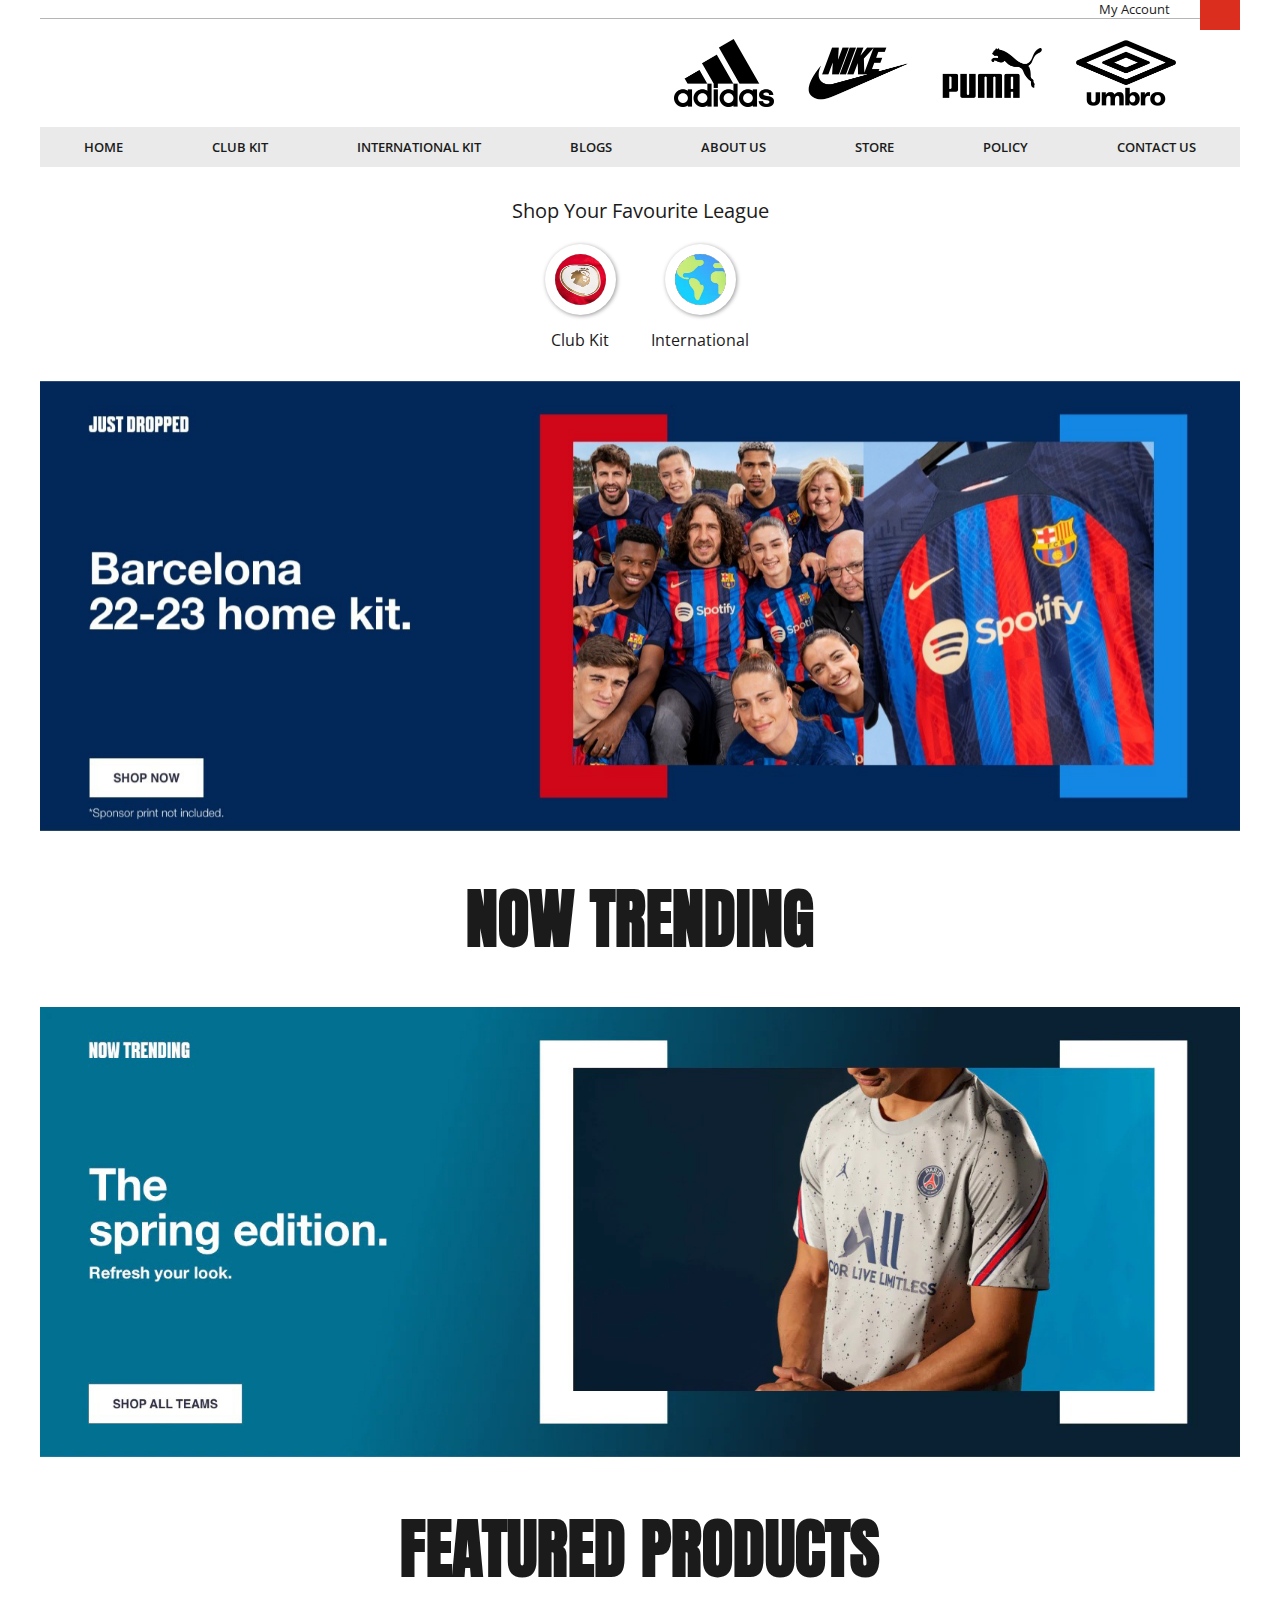
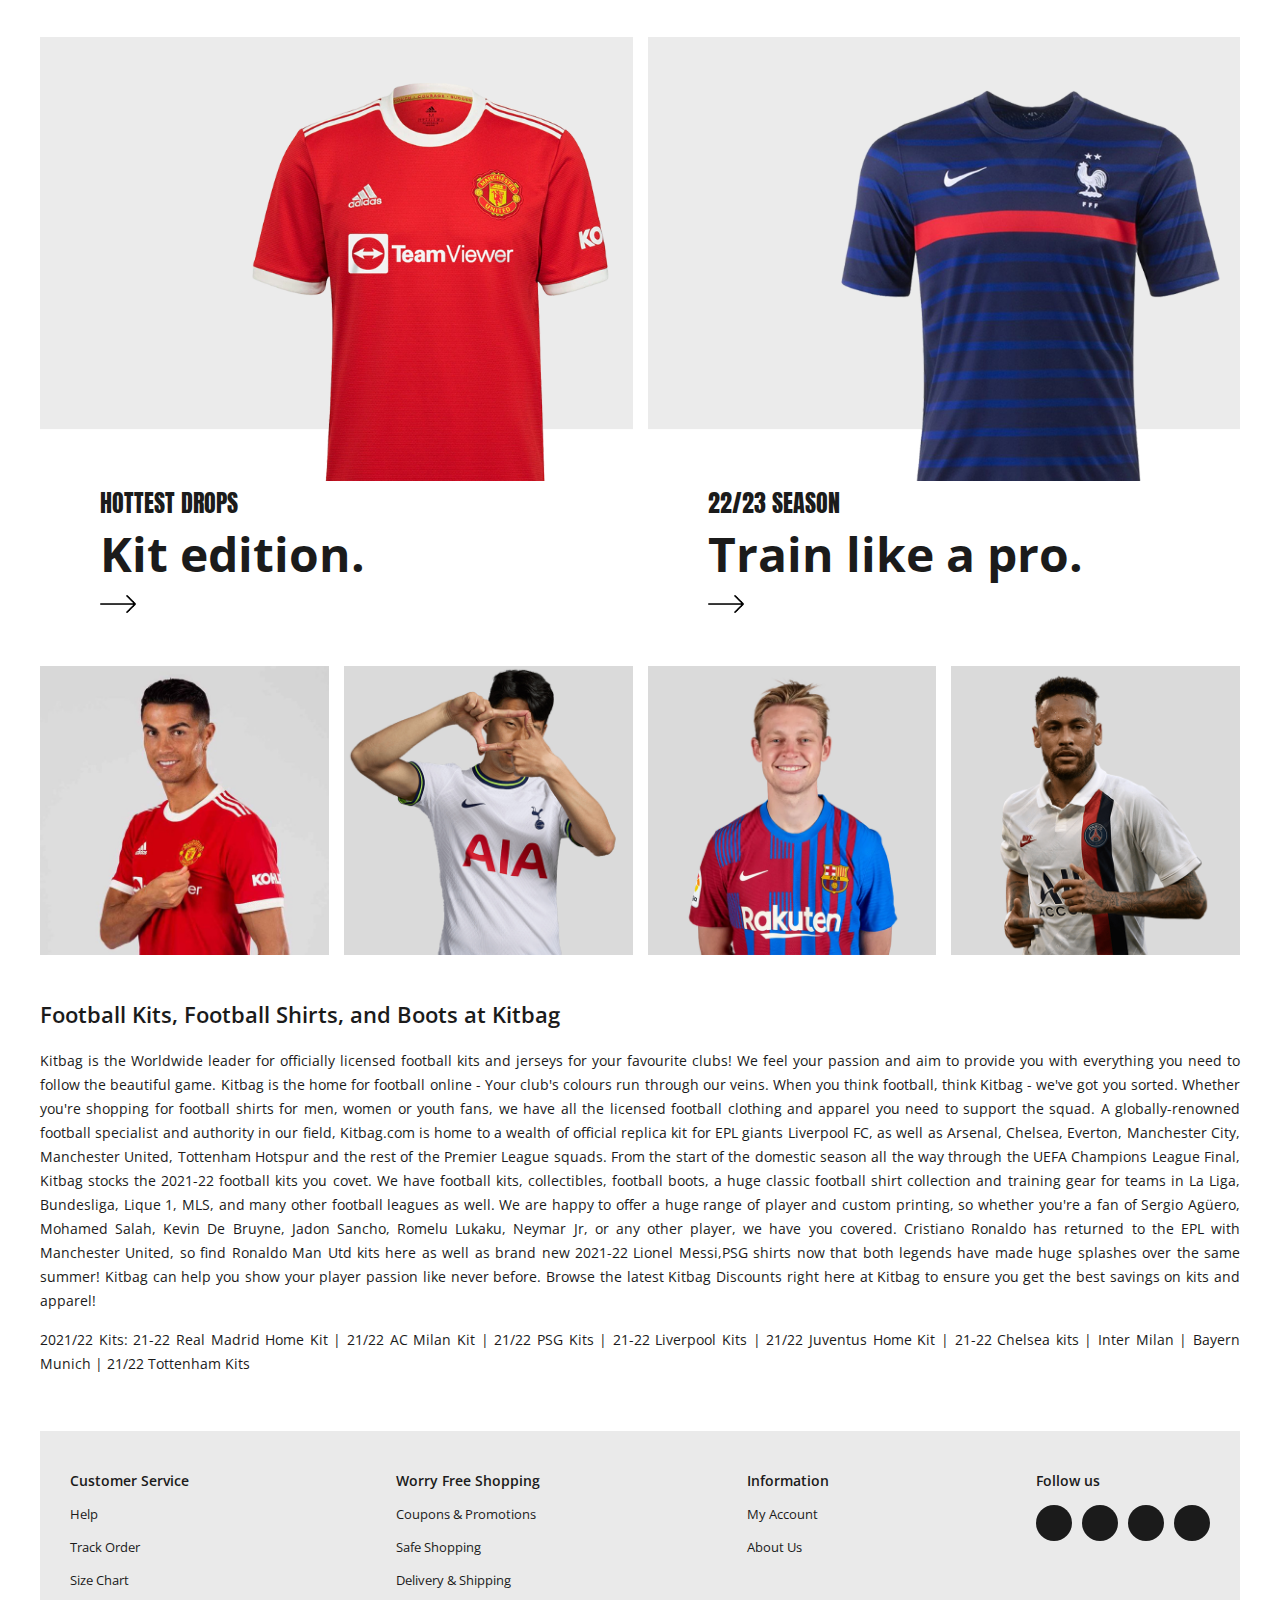
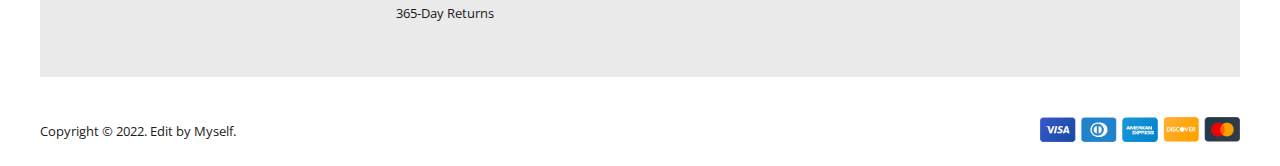
==== index.html @ e237c4d1 "upload new file" ====
<!DOCTYPE html>
<html lang="en">

<head>
    <meta charset="UTF-8">
    <meta http-equiv="X-UA-Compatible" content="IE=edge">
    <meta name="viewport" content="width=device-width, initial-scale=1.0">
    <title>Home Page</title>
    <link rel="stylesheet" href="https://cdnjs.cloudflare.com/ajax/libs/font-awesome/6.1.1/css/all.min.css" integrity="sha512-KfkfwYDsLkIlwQp6LFnl8zNdLGxu9YAA1QvwINks4PhcElQSvqcyVLLD9aMhXd13uQjoXtEKNosOWaZqXgel0g==" crossorigin="anonymous" referrerpolicy="no-referrer"
    />
    <link rel="stylesheet" href="style.css">
    <link rel="preconnect" href="https://fonts.googleapis.com">
    <link rel="preconnect" href="https://fonts.gstatic.com" crossorigin>
    <link href="https://fonts.googleapis.com/css2?family=Open+Sans:ital,wght@0,300;0,400;0,500;0,600;0,700;0,800;1,300;1,400;1,500;1,600;1,700;1,800&display=swap" rel="stylesheet">
    <link rel="preconnect" href="https://fonts.googleapis.com">
    <link rel="preconnect" href="https://fonts.gstatic.com" crossorigin>
    <link href="https://fonts.googleapis.com/css2?family=Anton&display=swap" rel="stylesheet">
    <script src="https://cdnjs.cloudflare.com/ajax/libs/jquery/3.6.0/jquery.min.js" integrity="sha512-894YE6QWD5I59HgZOGReFYm4dnWc1Qt5NtvYSaNcOP+u1T9qYdvdihz0PPSiiqn/+/3e7Jo4EaG7TubfWGUrMQ==" crossorigin="anonymous" referrerpolicy="no-referrer"></script>
    <script src="https://cdnjs.cloudflare.com/ajax/libs/OwlCarousel2/2.3.4/owl.carousel.min.js" integrity="sha512-bPs7Ae6pVvhOSiIcyUClR7/q2OAsRiovw4vAkX+zJbw3ShAeeqezq50RIIcIURq7Oa20rW2n2q+fyXBNcU9lrw==" crossorigin="anonymous" referrerpolicy="no-referrer"></script>
    <link rel="stylesheet" href="https://cdnjs.cloudflare.com/ajax/libs/OwlCarousel2/2.3.4/assets/owl.carousel.min.css" integrity="sha512-tS3S5qG0BlhnQROyJXvNjeEM4UpMXHrQfTGmbQ1gKmelCxlSEBUaxhRBj/EFTzpbP4RVSrpEikbmdJobCvhE3g==" crossorigin="anonymous" referrerpolicy="no-referrer"
    />
    <link rel="stylesheet" href="https://cdnjs.cloudflare.com/ajax/libs/OwlCarousel2/2.3.4/assets/owl.theme.default.min.css" integrity="sha512-sMXtMNL1zRzolHYKEujM2AqCLUR9F2C4/05cdbxjjLSRvMQIciEPCQZo++nk7go3BtSuK9kfa/s+a4f4i5pLkw==" crossorigin="anonymous"
        referrerpolicy="no-referrer" />
    <link rel="stylesheet" href="https://cdn.jsdelivr.net/npm/@fancyapps/ui@4.0/dist/fancybox.css" />
</head>

<body>
    <section id="topbar">
        <div class="container">
            <div class="topbar-left"></div>
            <div class="topbar-right">
                <a href="">My Account</a>
                <a href=""><i class="fa-solid fa-cart-shopping"></i></a>
            </div>
        </div>
    </section>

    <section id="header">
        <div class="container">
            <div class="header-left">
                <a href="/index.html">
                    <img src="../images/your-logo-here.png" alt="" class="logo">
                </a>
            </div>
            <div class="header-right">
                <img src="../images/adidas-logo.png" alt="">
                <img src="../images/nike-logo.png" alt="">
                <img src="../images/puma-logo.png" alt="">
                <img src="../images/umbro-logo.png" alt="">
            </div>
        </div>
    </section>

    <section id="menu">
        <div class="container">
            <ul>
                <li><a href="">Home</a></li>
                <li><a href="">Club Kit</a></li>
                <li><a href="">International Kit</a></li>
                <li><a href="">Blogs</a></li>
                <li><a href="">About Us</a></li>
                <li><a href="">Store</a></li>
                <li><a href="">Policy</a></li>
                <li><a href="">Contact Us</a></li>
            </ul>
        </div>
    </section>

    <section id="collection-icon">
        <div class="container">
            <p>Shop Your Favourite League</p>
            <div class="collection-icon-list">
                <div class="collection-icon-item">
                    <a href="">
                        <img src="../images/club-kit.jpg" alt="">
                    </a>
                    <span>Club Kit</span>
                </div>
                <div class="collection-icon-item">
                    <a href="">
                        <img src="../images/national-kit.jpg" alt="">
                    </a>
                    <span>International</span>
                </div>
            </div>
        </div>
    </section>

    <section id="slide-top">
        <div class="container">
            <div class="owl-carousel">
                <img src="../images/slide-top-1.jpg" alt="">
                <img src="../images/slide-top-2.jpg" alt="">
                <img src="../images/slide-top-3.jpg" alt="">
                <img src="../images/slide-top-4.jpg" alt="">
                <img src="../images/slide-top-5.jpg" alt="">
            </div>
        </div>
    </section>

    <section id="slide-mid">
        <div class="container">
            <h2>NOW TRENDING</h2>
            <img src="../images/slide-mid-1.jpg" alt="">
        </div>
    </section>

    <section id="collection-banner">
        <div class="container">
            <h2>FEATURED PRODUCTS</h2>
            <div class="collection-banner-list">
                <div class="collection-banner-item">
                    <a href="">
                        <img src="../images/banner-mid-1.png" alt="">
                        <div class="collection-banner-title">
                            <span>HOTTEST DROPS</span>
                            <h3>Kit edition.</h3>
                            <img src="../images/right-arrow.png" alt="">
                        </div>
                    </a>
                </div>
                <div class="collection-banner-item">
                    <a href="">
                        <img src="../images/banner-mid-2.png" alt="">
                        <div class="collection-banner-title">
                            <span>22/23 SEASON</span>
                            <h3>Train like a pro.</h3>
                            <img src="../images/right-arrow.png" alt="">
                        </div>
                    </a>
                </div>
            </div>
        </div>
    </section>

    <section id="gallery">
        <div class="container">
            <div class="gallery-item">
                <a href="../images/gallery-1.jpg" data-fancybox="gallery">
                    <img src="../images/gallery-1.jpg" alt="">
                </a>
            </div>
            <div class="gallery-item">
                <a href="../images/gallery-2.jpg" data-fancybox="gallery">
                    <img src="../images/gallery-2.jpg" alt="">
                </a>
            </div>
            <div class="gallery-item">
                <a href="../images/gallery-3.jpg" data-fancybox="gallery">
                    <img src="../images/gallery-3.jpg" alt="">
                </a>
            </div>
            <div class="gallery-item">
                <a href="../images/gallery-4.jpg" data-fancybox="gallery">
                    <img src="../images/gallery-4.jpg" alt="">
                </a>
            </div>
        </div>
    </section>

    <section id="about-us">
        <div class="container">
            <h3>Football Kits, Football Shirts, and Boots at Kitbag</h3>
            <p>Kitbag is the Worldwide leader for officially licensed football kits and jerseys for your favourite clubs! We feel your passion and aim to provide you with everything you need to follow the beautiful game. Kitbag is the home for football online
                - Your club's colours run through our veins. When you think football, think Kitbag - we've got you sorted. Whether you're shopping for football shirts for men, women or youth fans, we have all the licensed football clothing and apparel
                you need to support the squad. A globally-renowned football specialist and authority in our field, Kitbag.com is home to a wealth of official replica kit for EPL giants Liverpool FC, as well as Arsenal, Chelsea, Everton, Manchester City,
                Manchester United, Tottenham Hotspur and the rest of the Premier League squads. From the start of the domestic season all the way through the UEFA Champions League Final, Kitbag stocks the 2021-22 football kits you covet. We have football
                kits, collectibles, football boots, a huge classic football shirt collection and training gear for teams in La Liga, Bundesliga, Lique 1, MLS, and many other football leagues as well. We are happy to offer a huge range of player and custom
                printing, so whether you're a fan of Sergio Agüero, Mohamed Salah, Kevin De Bruyne, Jadon Sancho, Romelu Lukaku, Neymar Jr, or any other player, we have you covered. Cristiano Ronaldo has returned to the EPL with Manchester United, so
                find Ronaldo Man Utd kits here as well as brand new 2021-22 Lionel Messi,PSG shirts now that both legends have made huge splashes over the same summer! Kitbag can help you show your player passion like never before. Browse the latest Kitbag
                Discounts right here at Kitbag to ensure you get the best savings on kits and apparel!</p>
            <p>2021/22 Kits: 21-22 Real Madrid Home Kit | 21/22 AC Milan Kit | 21/22 PSG Kits | 21-22 Liverpool Kits | 21/22 Juventus Home Kit | 21-22 Chelsea kits | Inter Milan | Bayern Munich | 21/22 Tottenham Kits</p>
        </div>
    </section>

    <section id="footer">
        <div class="container">
            <div class="footer-item">
                <ul>
                    <h3>Customer Service</h3>
                    <li><a href="">Help</a></li>
                    <li><a href="">Track Order</a></li>
                    <li><a href="">Size Chart</a></li>
                </ul>
            </div>
            <div class="footer-item">
                <ul>
                    <h3>Worry Free Shopping</h3>
                    <li><a href="">Coupons & Promotions</a></li>
                    <li><a href="">Safe Shopping</a></li>
                    <li><a href="">Delivery & Shipping</a></li>
                    <li><a href="">365-Day Returns</a></li>
                </ul>
            </div>
            <div class="footer-item">
                <ul>
                    <h3>Information</h3>
                    <li><a href="">My Account</a></li>
                    <li><a href="">About Us</a></li>
                </ul>
            </div>
            <div class="footer-item social">
                <h3>Follow us</h3>
                <div class="social-icon">
                    <a href="">
                        <i class="fa-brands fa-facebook-f"></i>
                    </a>
                    <a href="">
                        <i class="fa-brands fa-twitter"></i>
                    </a>
                    <a href="">
                        <i class="fa-brands fa-instagram"></i>
                    </a>
                    <a href="">
                        <i class="fa-brands fa-youtube"></i>
                    </a>
                </div>
            </div>
        </div>
    </section>

    <section id="footer-bottom">
        <div class="container">
            <div class="footer-bottom-left">
                Copyright © 2022. Edit by Myself.
            </div>
            <div class="footer-bottom-right">
                <img src="../images/payment-methods.png" alt="">
            </div>
        </div>
    </section>

    <script src="script.js"></script>
    <script src="https://cdn.jsdelivr.net/npm/@fancyapps/ui@4.0/dist/fancybox.umd.js"></script>
</body>

</html>
---- style.css ----
* {
    margin: 0;
    padding: 0;
    box-sizing: border-box;
    --default-font: 'Open Sans', sans-serif;
    --heading-font: 'Anton', sans-serif;
    --main-color: #dc2e1e;
    --second-color: #1b1b1b;
    --third-color: #686868;
    --border: 1px solid #b5b5b5;
    --background-color: #eaeaea;
}

body {
    border: none;
    outline: none;
    font-family: var(--default-font);
    color: var(--second-color);
    font-size: 13px;
}

body a {
    color: var(--second-color);
    text-decoration: none;
}

body h2 {
    font-family: var(--heading-font);
    font-size: 4rem;
}

.container {
    max-width: 1600px;
    margin: 0 auto;
}

@media(max-width: 1440px) {
    .container {
        max-width: 1200px;
    }
}

.hide {
    display: none;
}

.admin-page h2 {
    margin: 20px 0;
    font-size: 2rem;
}

.input-product {
    height: 45px;
    padding: 0 15px;
    border-radius: 5px;
    width: 100%;
}

.input-product:focus {
    background: #e1f6d4;
}

.input-box {
    display: flex;
    gap: 10px;
    background: #f2f2f2;
    padding: 30px;
    border-radius: 5px;
}

.btn {
    height: 45px;
    padding: 0 20px;
    border: none;
    background: #3085d6;
    color: #fff;
    border-radius: 5px;
    cursor: pointer;
    transition: 0.5s;
}

.btn:hover {
    background: #1b66ae;
}

.header-box {
    display: flex;
    justify-content: space-between;
    margin: 40px 0 40px;
    padding: 0 15px;
}

.product-title {
    font-size: 18px;
    width: 50%;
    padding: 0 15px;
}

.admin-product-item {
    display: flex;
    align-items: center;
    padding: 15px;
    flex-wrap: wrap;
}

.admin-product-name {
    width: 30% !important;
}

.admin-product-item>div {
    width: 10%;
}

ul.body-box li.admin-product-item:first-child>div {
    font-weight: bold;
    font-size: 16px;
}

ul.body-box li:nth-child(even) {
    background: #f2f2f2;
}

h3.product-amount {
    color: #a52a2a;
}

section#header {
    padding: 20px 0;
}

section#header .container {
    display: flex;
    justify-content: space-between;
    padding: 0 30px;
}

section#header .container>div {
    width: 50%;
    display: flex;
    align-items: center;
}

section#header img {
    max-width: 100px;
}

.header-right {
    justify-content: space-evenly;
}

section#topbar .container {
    padding: 0;
    display: flex;
    justify-content: space-between;
    border-bottom: var(--border);
}

section#topbar .container>div {
    width: 50%;
}

.topbar-right {
    text-align: right;
}

.topbar-right i {
    color: #ffffff;
    background-color: var(--main-color);
    padding: 12px 20px;
    margin-left: 30px;
}

section#menu .container {
    background-color: var(--background-color);
}

section#menu ul {
    list-style: none;
    display: flex;
    text-transform: uppercase;
    font-weight: 600;
}

section#menu ul>li {
    flex-grow: 1;
    text-align: center;
    line-height: 40px
}

section#menu ul>li:hover {
    background: #ddd;
}

section#menu ul>li a {
    display: block;
}

section#collection-icon {
    padding: 30px 0;
}

section#collection-icon p {
    font-size: 1.25rem;
    text-align: center;
}

.collection-icon-list {
    display: flex;
    justify-content: center;
    gap: 20px;
    padding-top: 20px;
}

.collection-icon-list>div {
    display: flex;
    flex-direction: column;
    align-items: center;
    width: 100px;
}

.collection-icon-item span {
    font-size: 1rem;
    text-align: center;
}

.collection-icon-item img {
    max-width: 71px;
    border-radius: 100%;
    padding: 10px;
    box-shadow: 0.0625rem 0.0625rem 0.25rem #979798;
    margin-bottom: 10px;
}

section#slide-top img,
section#slide-mid img {
    max-width: 100%;
}

section#slide-mid h2,
section#collection-banner h2 {
    margin: 40px 0;
    text-align: center;
}

.collection-banner-list {
    display: flex;
    gap: 15px;
}

.collection-banner-list>div {
    width: 50%;
}

.collection-banner-list img {
    max-width: 100%;
}

.collection-banner-item {
    overflow: hidden;
}

.collection-banner-item span {
    font-family: var(--heading-font);
    font-size: 1.5rem;
}

.collection-banner-item h3 {
    font-size: 3rem;
}

.collection-banner-title img {
    max-width: 36px;
    transition: 0.5s;
}

.collection-banner-item a>img {
    transition: 0.5s;
}

.collection-banner-item a:hover>img {
    transform: scale(1.1);
}

.collection-banner-item a:hover .collection-banner-title img {
    margin-left: 50px;
}

.collection-banner-title {
    padding-left: 60px;
}

section#gallery {
    padding: 40px 0;
}

section#gallery .container {
    display: flex;
    gap: 15px;
}

section#gallery .gallery-item {
    overflow: hidden;
}

section#gallery .container>div {
    width: 25%;
}

section#gallery img {
    width: 100%;
    transition: 0.5s;
}

.gallery-item a:hover img {
    transform: scale(1.1);
}

section#about-us {
    padding-bottom: 40px;
}

section#about-us h3 {
    font-size: 1.375rem;
    font-weight: 600;
    margin-bottom: 20px;
}

section#about-us p {
    text-align: justify;
    margin-bottom: 15px;
    line-height: 24px;
    font-size: 14px;
}

section#footer {
    padding-bottom: 40px;
}

section#footer .container {
    background-color: var(--background-color);
    display: flex;
    justify-content: space-between;
    padding: 40px 30px;
}

section#footer ul {
    list-style-type: none;
}

.footer-item h3 {
    font-size: 14px;
    font-weight: 600;
    margin-bottom: 15px;
}

.footer-item li {
    margin-bottom: 15px;
}

.social-icon {
    display: flex;
    gap: 10px;
}

.social-icon i {
    font-size: 14px;
    color: #fff;
    background: #1b1b1b;
    padding: 10px;
    width: 36px;
    height: 36px;
    border-radius: 100%;
    display: flex;
    justify-content: center;
    align-items: center;
}

section#footer-bottom {
    padding-bottom: 20px;
}

section#footer-bottom .container {
    display: flex;
    justify-content: space-between;
    align-items: center;
}

.footer-bottom-right img {
    max-width: 200px;
}

section#product-list .container {
    --gap: 30px;
    display: flex;
    gap: var(--gap);
    flex-wrap: wrap;
}

section#product-list .container .product-item {
    width: calc(25% - (var(--gap) * 3)/4);
    display: flex;
    flex-direction: column;
}

section#product-list .container .product-item>div {
    width: 100%;
}

section#product-list .container .product-item .product-image {
    margin-bottom: 15px;
    position: relative;
}

section#product-list .container .product-item .product-image a:last-child img {
    position: absolute;
    left: 0;
    top: 0;
    opacity: 0;
    transition: 0.2s;
}

section#product-list .container .product-item .product-image:hover a:last-child img {
    opacity: 1;
}

section#product-list .container .product-item img {
    width: 100%;
}

section#product-list .container .product-item .product-price {
    display: flex;
    gap: 5px;
    font-size: 14px;
    font-weight: 600;
    color: var(--main-color);
    align-items: baseline;
}

section#product-list .container .product-item .product-price .original-price {
    font-size: 18px;
}

section#product-list .container .product-item .product-brand {
    color: var(--third-color);
    margin: 5px 0 10px;
}

section#product-list .container .product-item .product-name a:hover {
    color: var(--main-color);
}

section#banner-top-collection {
    padding: 40px 0;
}

section#banner-top-collection img {
    width: 100%;
}

section#product-list {
    margin-bottom: 60px;
}

section#product-list .container .product-item .add-to-cart {
    display: flex;
    gap: 5px;
    margin-top: 10px;
}

section#product-list .container .product-item .add-to-cart input {
    width: 20%;
    padding-left: 5px;
    border-radius: 5px;
}

section#product-list .container .product-item .add-to-cart button {
    width: 80%;
    font-size: 13px;
    padding: 7px 0;
    border: none;
    background: var(--main-color);
    color: #fff;
    font-weight: 600;
    border-radius: 5px;
}

section#product-list .container .product-item .add-to-cart button:hover {
    background: #c62617;
}
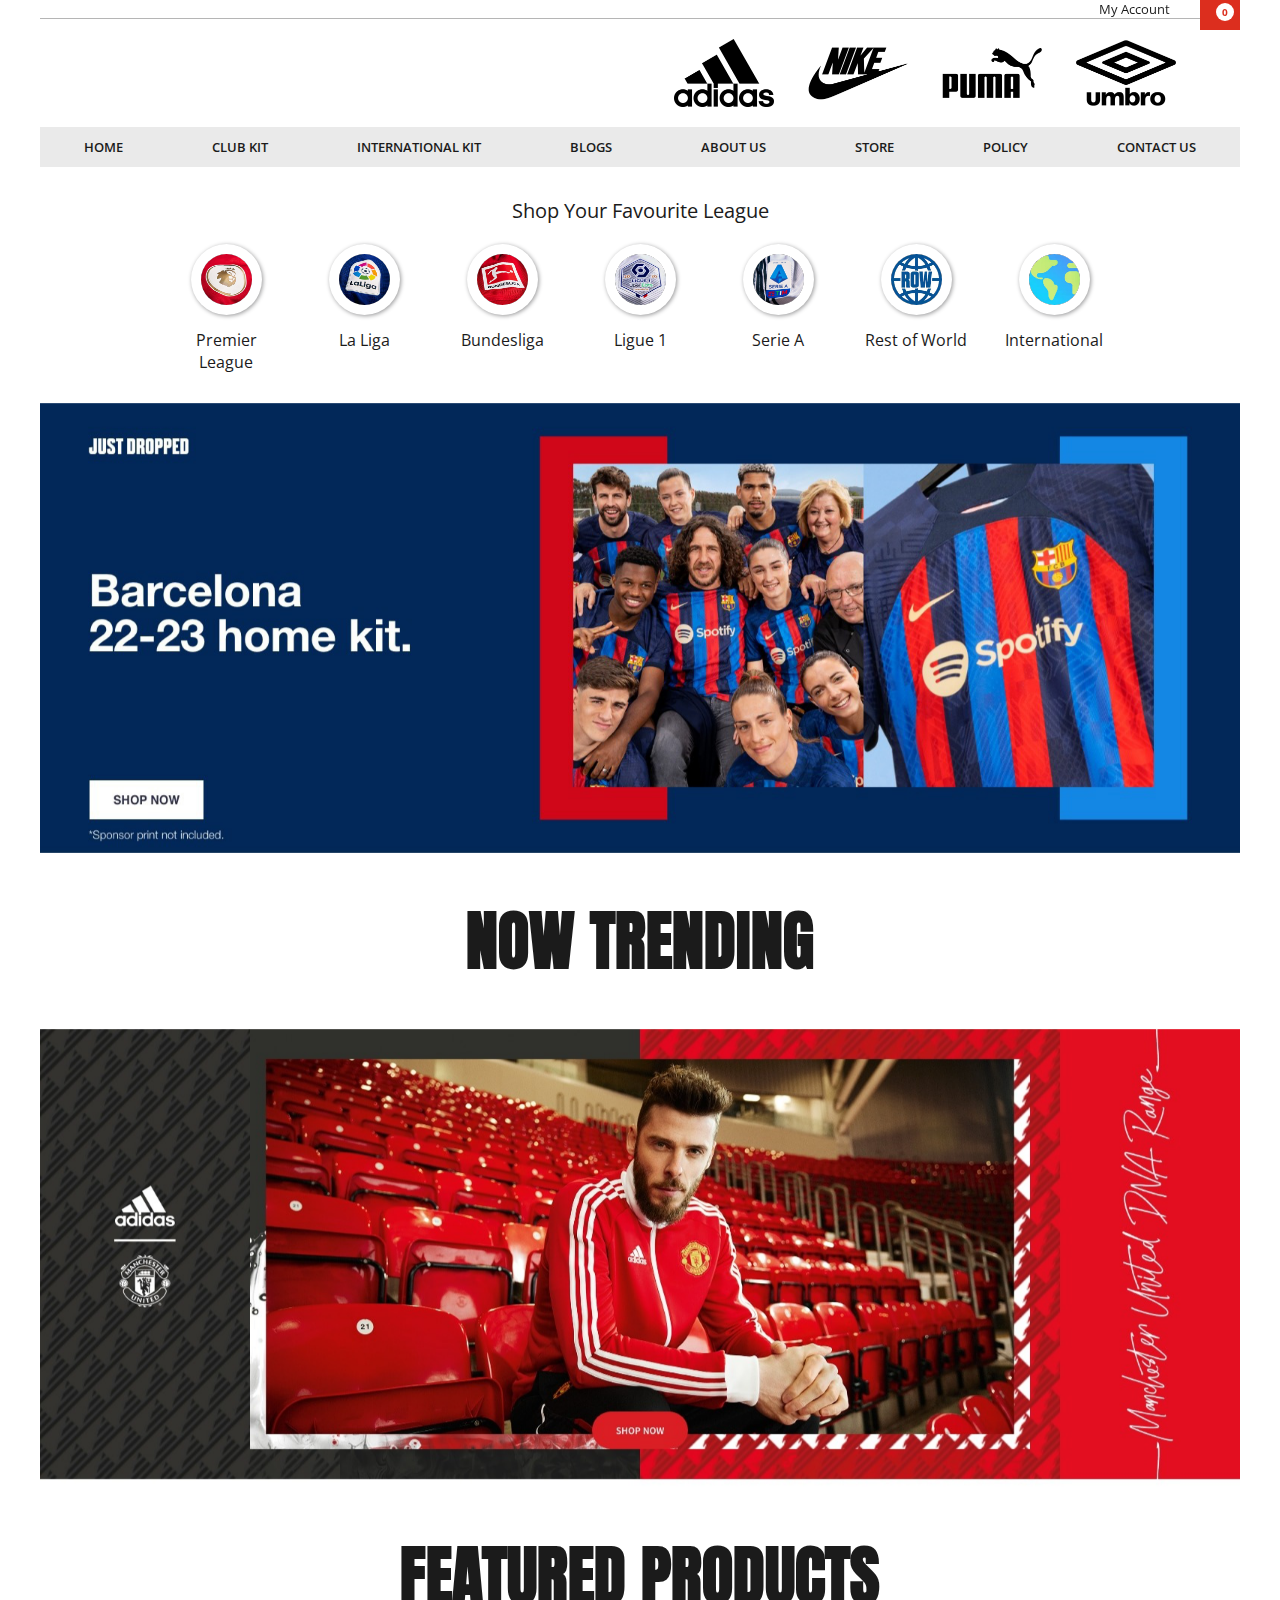
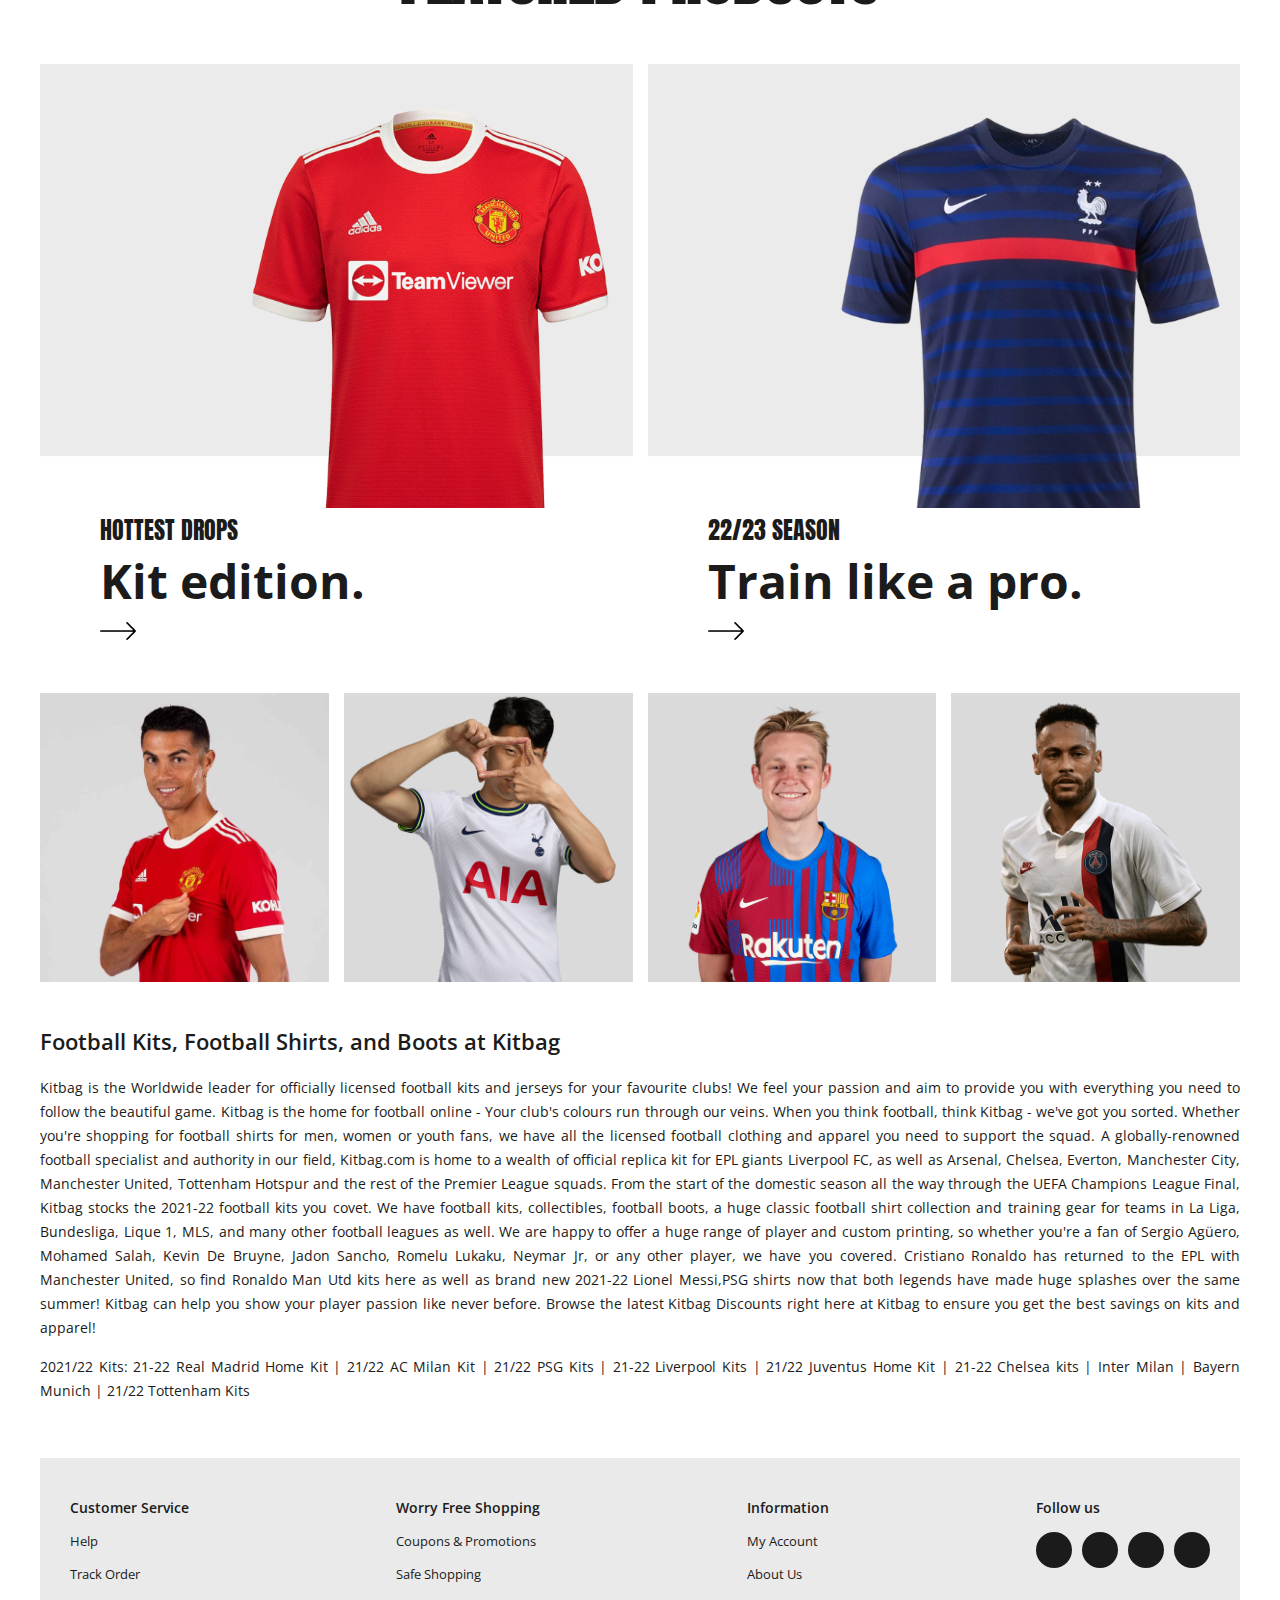
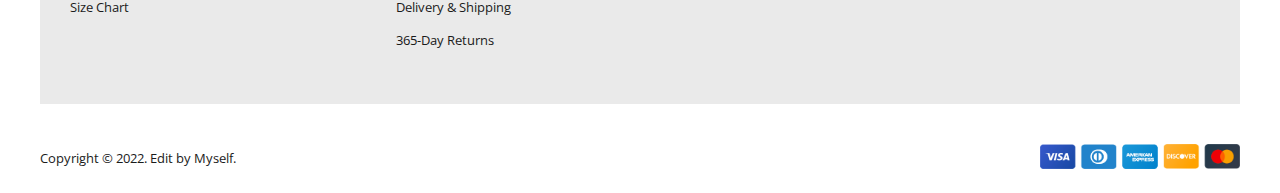
==== commit fe174b0f: "update 18.06" ====
--- a/index.html
+++ b/index.html
@@ -29,8 +29,27 @@
         <div class="container">
             <div class="topbar-left"></div>
             <div class="topbar-right">
-                <a href="">My Account</a>
-                <a href=""><i class="fa-solid fa-cart-shopping"></i></a>
+                <a href="/signin.html">My Account</a>
+                <div class="cart-mini-button">
+                    <i class="fa-solid fa-cart-shopping"></i>
+                    <div class="cart-count">0</div>
+                </div>
+                <div class="cart-mini">
+                    <div class="cart-mini-header">
+                        <div class="cart-mini-header-left"><i class="fa-solid fa-check"></i> My Cart</div>
+                        <div class="cart-mini-header-right"><i class="fa-solid fa-xmark"></i></div>
+                    </div>
+                    <div class="cart-mini-body"></div>
+                    <div class="cart-mini-total">
+                        <span>Total price: </span>
+                        <div class="total-price">0</div>
+                    </div>
+                    <div class="cart-mini-footer">
+                        <button href="" class="view-cart">View my cart</button>
+                        <button href="" class="to-checkout">Check out</button>
+                        <a href="">Continue shopping</a>
+                    </div>
+                </div>
             </div>
         </div>
     </section>
@@ -74,7 +93,37 @@
                     <a href="">
                         <img src="../images/club-kit.jpg" alt="">
                     </a>
-                    <span>Club Kit</span>
+                    <span>Premier League</span>
+                </div>
+                <div class="collection-icon-item">
+                    <a href="">
+                        <img src="../images/laliga.jpg" alt="">
+                    </a>
+                    <span>La Liga</span>
+                </div>
+                <div class="collection-icon-item">
+                    <a href="">
+                        <img src="../images/bulesliga.jpg" alt="">
+                    </a>
+                    <span>Bundesliga</span>
+                </div>
+                <div class="collection-icon-item">
+                    <a href="">
+                        <img src="../images/legue1.jpg" alt="">
+                    </a>
+                    <span>Ligue 1</span>
+                </div>
+                <div class="collection-icon-item">
+                    <a href="">
+                        <img src="../images/seria.jpg" alt="">
+                    </a>
+                    <span>Serie A</span>
+                </div>
+                <div class="collection-icon-item">
+                    <a href="">
+                        <img src="../images/RoW.jpg" alt="">
+                    </a>
+                    <span>Rest of World</span>
                 </div>
                 <div class="collection-icon-item">
                     <a href="">
@@ -101,7 +150,10 @@
     <section id="slide-mid">
         <div class="container">
             <h2>NOW TRENDING</h2>
-            <img src="../images/slide-mid-1.jpg" alt="">
+            <div class="owl-carousel">
+                <img src="../images/slide-mid-2.jpg" alt="">
+                <img src="../images/slide-mid-1.jpg" alt="">
+            </div>
         </div>
     </section>
 
--- a/style.css
+++ b/style.css
@@ -24,6 +24,10 @@
     text-decoration: none;
 }
 
+body a:hover {
+    color: var(--main-color);
+}
+
 body h2 {
     font-family: var(--heading-font);
     font-size: 4rem;
@@ -41,7 +45,7 @@
 }
 
 .hide {
-    display: none;
+    display: none !important;
 }
 
 .admin-page h2 {
@@ -148,6 +152,13 @@
     justify-content: space-evenly;
 }
 
+section#topbar {
+    position: sticky;
+    top: 0;
+    z-index: 99;
+    background: #fff;
+}
+
 section#topbar .container {
     padding: 0;
     display: flex;
@@ -161,13 +172,216 @@
 
 .topbar-right {
     text-align: right;
+    position: relative;
+    display: flex;
+    justify-content: right;
+    align-items: center;
+    gap: 30px;
 }
 
 .topbar-right i {
     color: #ffffff;
     background-color: var(--main-color);
     padding: 12px 20px;
-    margin-left: 30px;
+}
+
+.cart-mini {
+    display: flex;
+    flex-direction: column;
+    width: 368px;
+    position: absolute;
+    top: 100%;
+    right: 0;
+    background: #fff;
+    border: var(--border);
+    padding: 25px 35px;
+    z-index: 9;
+    transform: translateY(-115%);
+    transition: 0.5s;
+}
+
+.cart-mini.active {
+    transform: translateY(0);
+}
+
+.cart-mini i {
+    color: var(--second-color);
+    background: transparent;
+    padding: 0;
+    margin: 0;
+}
+
+.cart-mini-button {
+    cursor: pointer;
+}
+
+.cart-mini-button .cart-count {
+    position: absolute;
+    right: 6px;
+    top: 3px;
+    color: var(--main-color);
+    background: #fff;
+    border-radius: 100%;
+    width: 18px;
+    height: 18px;
+    display: flex;
+    font-size: 10px;
+    font-weight: bold;
+    align-items: center;
+    justify-content: center;
+}
+
+.cart-mini-header-left i {
+    margin-right: 5px;
+}
+
+.cart-mini-header-right i {
+    font-size: 20px;
+}
+
+.cart-mini-header {
+    display: flex;
+    justify-content: space-between;
+    align-items: center;
+    margin-bottom: 30px;
+    border-bottom: var(--border);
+    padding-bottom: 15px;
+}
+
+.cart-mini-header-right i {
+    cursor: pointer;
+}
+
+.cart-mini-body {
+    max-height: 225px;
+    overflow-y: scroll;
+    margin-bottom: 20px;
+}
+
+.cart-mini-body span.empty-cart-noti {
+    display: block;
+    text-align: center;
+}
+
+.cart-mini-body::-webkit-scrollbar {
+    width: 3px;
+}
+
+.cart-mini-body::-webkit-scrollbar-track {
+    background: #ffffff;
+}
+
+.cart-mini-body::-webkit-scrollbar-thumb {
+    background: #b5b5b5;
+}
+
+.cart-mini-body::-webkit-scrollbar-thumb:hover {
+    background: #555;
+}
+
+.cart-mini-item {
+    display: flex;
+    gap: 10px;
+    align-items: center;
+    margin-bottom: 20px;
+}
+
+.cart-mini-item:last-child {
+    margin-bottom: 0;
+}
+
+.cart-mini-item .cart-mini-image {
+    width: 20%;
+    display: flex;
+    align-items: center;
+}
+
+.cart-mini-item .cart-mini-image img {
+    width: 100%;
+}
+
+.cart-mini-info {
+    text-align: left;
+    font-size: 14px;
+    width: 80%;
+}
+
+.cart-mini-item .cart-mini-price {
+    color: var(--main-color)
+}
+
+.cart-mini-footer {
+    display: flex;
+    flex-direction: column;
+}
+
+.cart-mini-footer .view-cart {
+    background: transparent;
+    border: var(--border);
+    padding: 12px 0;
+    margin-bottom: 10px;
+    font-size: 14px;
+    cursor: pointer;
+}
+
+.cart-mini-footer .view-cart:hover,
+.cart-mini-footer .to-checkout:hover {
+    outline: 2px solid var(--second-color);
+}
+
+.cart-mini-footer .to-checkout {
+    padding: 12px 0;
+    font-size: 14px;
+    background: var(--second-color);
+    color: #fff;
+    margin-bottom: 10px;
+    border: 1px solid var(--second-color);
+    cursor: pointer;
+}
+
+.cart-mini-footer a {
+    font-size: 14px;
+    position: relative;
+    width: fit-content;
+    margin: 0 auto;
+}
+
+.cart-mini-footer a:hover {
+    color: var(--main-color);
+}
+
+.cart-mini-footer a:hover:after {
+    background: var(--main-color);
+}
+
+.cart-mini-footer a:after {
+    content: "";
+    width: 100%;
+    height: 1px;
+    background: var(--second-color);
+    position: absolute;
+    left: 0;
+    bottom: -2px;
+}
+
+.cart-mini-total {
+    font-size: 14px;
+    text-align: right;
+    margin-bottom: 10px;
+    font-weight: bold;
+    display: flex;
+    gap: 5px;
+    justify-content: right;
+}
+
+.cart-mini-total .total-price {
+    color: var(--main-color);
+}
+
+section#menu {
+    position: sticky;
+    top: 37px;
+    z-index: 9;
 }
 
 section#menu .container {
@@ -195,6 +409,10 @@
     display: block;
 }
 
+section#menu ul>li a:hover {
+    color: var(--second-color)
+}
+
 section#collection-icon {
     padding: 30px 0;
 }
@@ -215,7 +433,7 @@
     display: flex;
     flex-direction: column;
     align-items: center;
-    width: 100px;
+    width: 118px;
 }
 
 .collection-icon-item span {
@@ -229,6 +447,11 @@
     padding: 10px;
     box-shadow: 0.0625rem 0.0625rem 0.25rem #979798;
     margin-bottom: 10px;
+    transition: 0.2s;
+}
+
+.collection-icon-item img:hover {
+    transform: scale(1.1);
 }
 
 section#slide-top img,
@@ -400,6 +623,7 @@
     width: calc(25% - (var(--gap) * 3)/4);
     display: flex;
     flex-direction: column;
+    margin-bottom: 30px;
 }
 
 section#product-list .container .product-item>div {
@@ -458,7 +682,7 @@
 }
 
 section#product-list {
-    margin-bottom: 60px;
+    margin-bottom: 30px;
 }
 
 section#product-list .container .product-item .add-to-cart {
@@ -482,8 +706,72 @@
     color: #fff;
     font-weight: 600;
     border-radius: 5px;
+    cursor: pointer;
 }
 
 section#product-list .container .product-item .add-to-cart button:hover {
     background: #c62617;
+}
+
+.account-container {
+    max-width: 100%;
+    width: 400px;
+    display: flex;
+    flex-direction: column;
+    margin: 0 auto;
+    padding: 30px 15px;
+    border: var(--border);
+}
+
+.account-title {
+    text-align: center;
+    font-size: 16px;
+    font-weight: bold;
+    margin-bottom: 20px;
+}
+
+section#account {
+    padding: 60px 0;
+}
+
+.account-container>input {
+    border: var(--border);
+    height: 40px;
+    padding: 0 15px;
+    margin-bottom: 15px;
+}
+
+.account-container input[type="submit"] {
+    background: var(--second-color);
+    color: #fff;
+    cursor: pointer;
+    border: 1px solid var(--second-color);
+}
+
+.account-container input[type="submit"]:hover {
+    outline: 2px solid var(--second-color);
+}
+
+.account-container span {
+    text-align: center;
+}
+
+.account-container a {
+    text-decoration: underline;
+}
+
+section#account .congratulation-noti {
+    text-align: center;
+    height: 30vh;
+    display: flex;
+    justify-content: center;
+    align-items: center;
+    font-size: 16px;
+    font-weight: bold;
+    flex-direction: column;
+    gap: 20px;
+}
+
+section#account .congratulation-noti a {
+    text-decoration: underline;
 }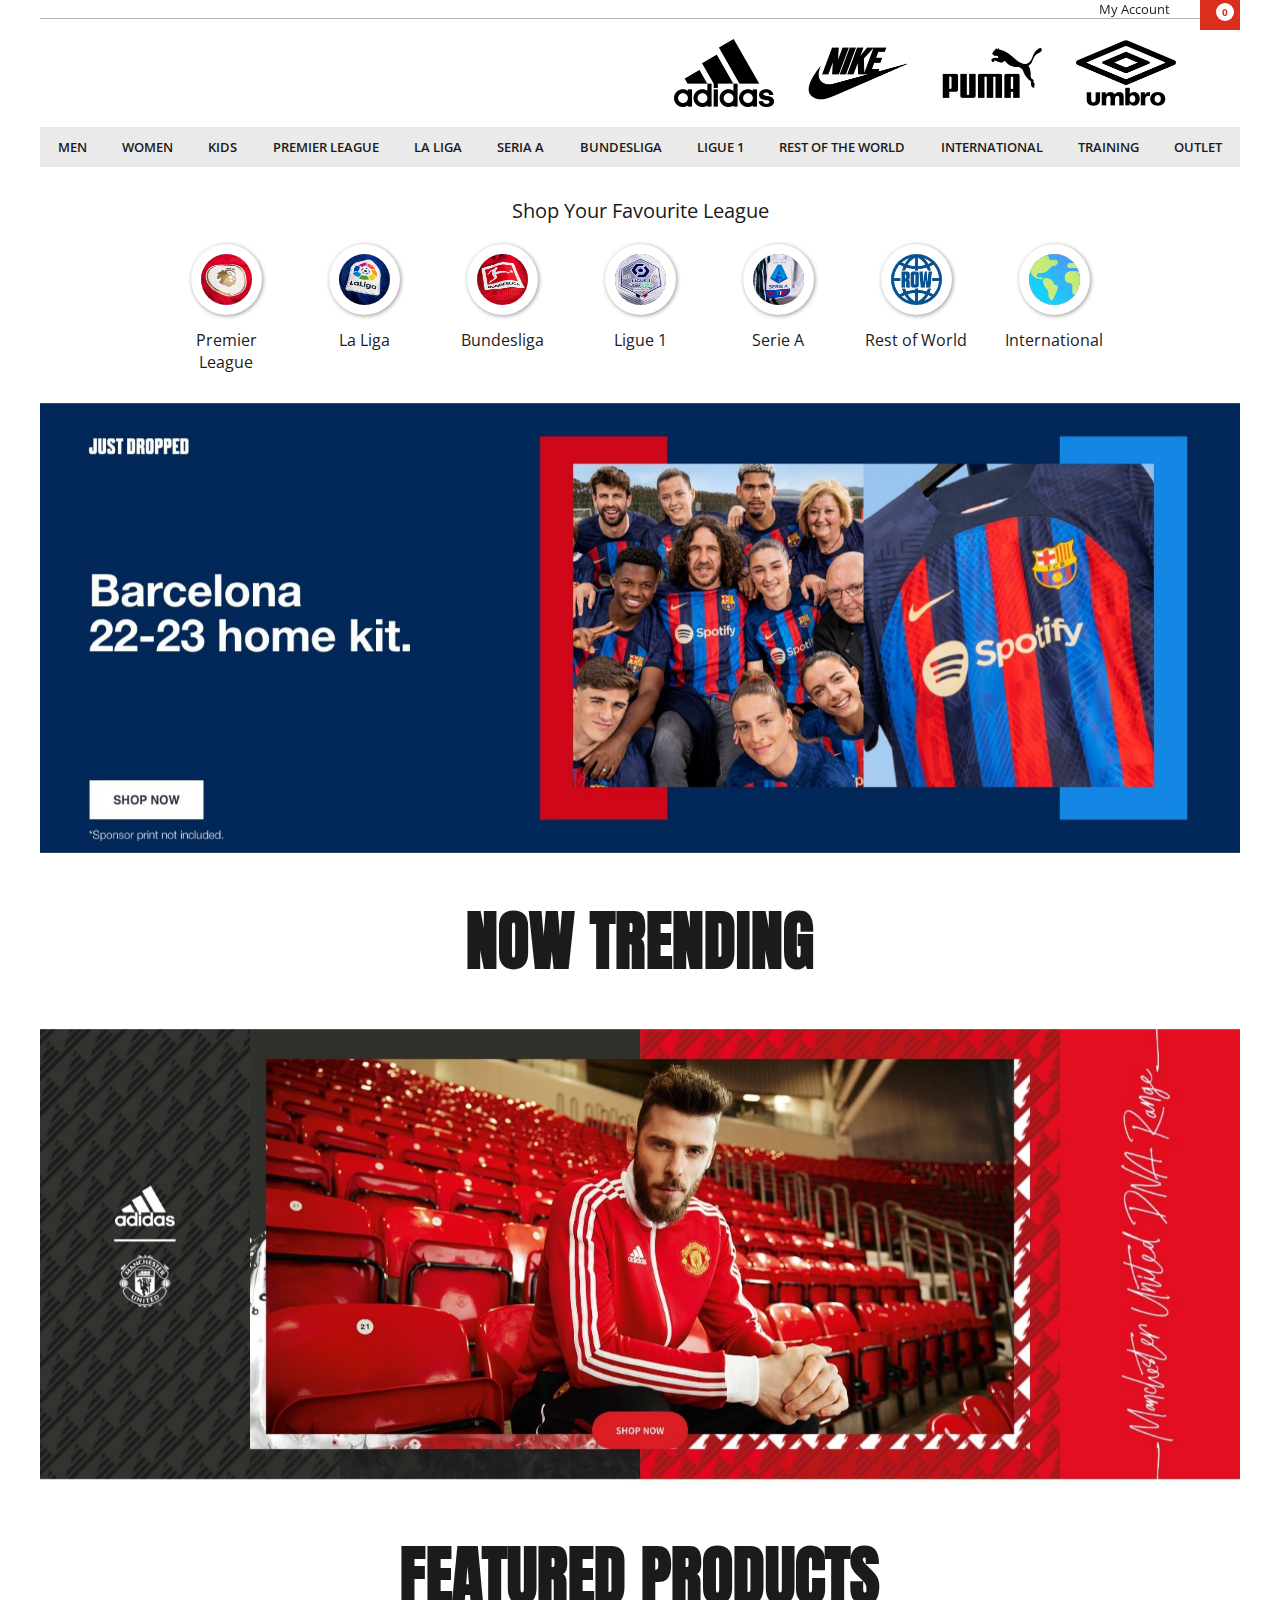
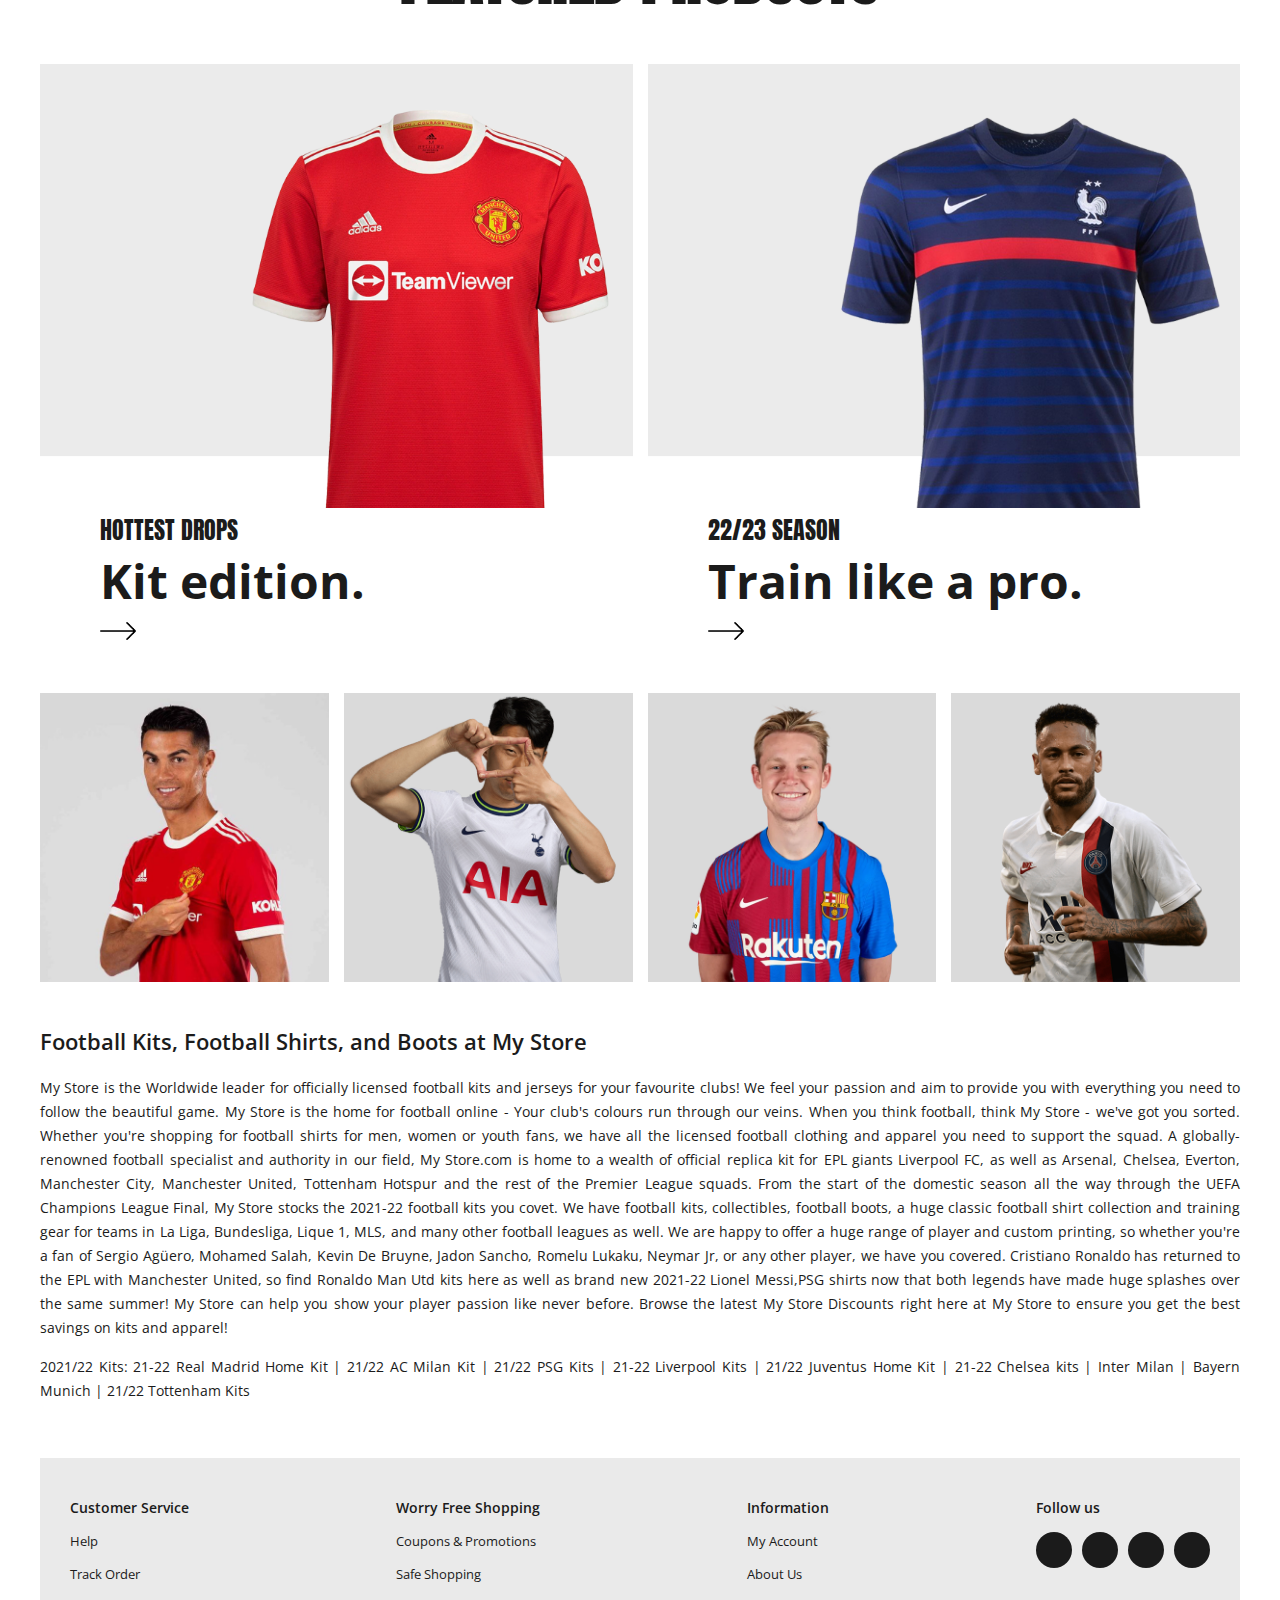
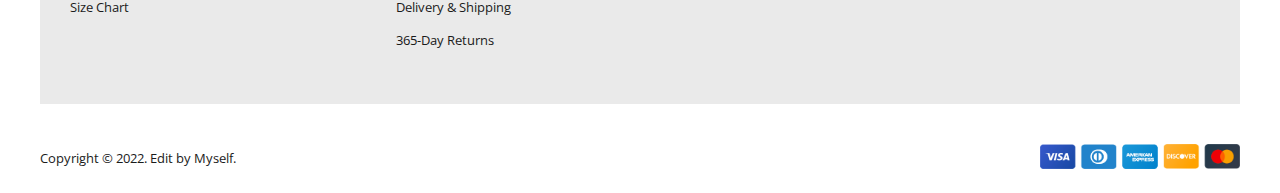
==== commit 320f4fde: "upload 19.06 17:00pm" ====
--- a/index.html
+++ b/index.html
@@ -9,6 +9,7 @@
     <link rel="stylesheet" href="https://cdnjs.cloudflare.com/ajax/libs/font-awesome/6.1.1/css/all.min.css" integrity="sha512-KfkfwYDsLkIlwQp6LFnl8zNdLGxu9YAA1QvwINks4PhcElQSvqcyVLLD9aMhXd13uQjoXtEKNosOWaZqXgel0g==" crossorigin="anonymous" referrerpolicy="no-referrer"
     />
     <link rel="stylesheet" href="style.css">
+    <link rel="stylesheet" href="responsive.css">
     <link rel="preconnect" href="https://fonts.googleapis.com">
     <link rel="preconnect" href="https://fonts.gstatic.com" crossorigin>
     <link href="https://fonts.googleapis.com/css2?family=Open+Sans:ital,wght@0,300;0,400;0,500;0,600;0,700;0,800;1,300;1,400;1,500;1,600;1,700;1,800&display=swap" rel="stylesheet">
@@ -24,12 +25,14 @@
     <link rel="stylesheet" href="https://cdn.jsdelivr.net/npm/@fancyapps/ui@4.0/dist/fancybox.css" />
 </head>
 
-<body>
+<body onload="checkAccount()">
     <section id="topbar">
         <div class="container">
             <div class="topbar-left"></div>
             <div class="topbar-right">
-                <a href="/signin.html">My Account</a>
+                <div class="account-header">
+                    <a href="/signin.html">My Account</a>
+                </div>
                 <div class="cart-mini-button">
                     <i class="fa-solid fa-cart-shopping"></i>
                     <div class="cart-count">0</div>
@@ -45,9 +48,9 @@
                         <div class="total-price">0</div>
                     </div>
                     <div class="cart-mini-footer">
-                        <button href="" class="view-cart">View my cart</button>
-                        <button href="" class="to-checkout">Check out</button>
-                        <a href="">Continue shopping</a>
+                        <button class="view-cart"><a href="/cart.html">View my cart</a></button>
+                        <button class="to-checkout">Check out</button>
+                        <a href="/collection.html">Continue shopping</a>
                     </div>
                 </div>
             </div>
@@ -70,17 +73,21 @@
         </div>
     </section>
 
-    <section id="menu">
+    <section id="menu" class="hidden-xs hidden-sm">
         <div class="container">
             <ul>
-                <li><a href="">Home</a></li>
-                <li><a href="">Club Kit</a></li>
-                <li><a href="">International Kit</a></li>
-                <li><a href="">Blogs</a></li>
-                <li><a href="">About Us</a></li>
-                <li><a href="">Store</a></li>
-                <li><a href="">Policy</a></li>
-                <li><a href="">Contact Us</a></li>
+                <li><a href="/collection.html">Men</a></li>
+                <li><a href="/collection.html">Women</a></li>
+                <li><a href="/collection.html">Kids</a></li>
+                <li><a href="/collection.html">Premier League</a></li>
+                <li><a href="/collection.html">La Liga</a></li>
+                <li><a href="/collection.html">Seria A</a></li>
+                <li><a href="/collection.html">Bundesliga</a></li>
+                <li><a href="/collection.html">Ligue 1</a></li>
+                <li><a href="/collection.html">Rest of the world</a></li>
+                <li><a href="/collection.html">International</a></li>
+                <li><a href="/collection.html">Training</a></li>
+                <li><a href="/collection.html">Outlet</a></li>
             </ul>
         </div>
     </section>
@@ -90,43 +97,43 @@
             <p>Shop Your Favourite League</p>
             <div class="collection-icon-list">
                 <div class="collection-icon-item">
-                    <a href="">
+                    <a href="/collection.html">
                         <img src="../images/club-kit.jpg" alt="">
                     </a>
                     <span>Premier League</span>
                 </div>
                 <div class="collection-icon-item">
-                    <a href="">
+                    <a href="/collection.html">
                         <img src="../images/laliga.jpg" alt="">
                     </a>
                     <span>La Liga</span>
                 </div>
                 <div class="collection-icon-item">
-                    <a href="">
+                    <a href="/collection.html">
                         <img src="../images/bulesliga.jpg" alt="">
                     </a>
                     <span>Bundesliga</span>
                 </div>
                 <div class="collection-icon-item">
-                    <a href="">
+                    <a href="/collection.html">
                         <img src="../images/legue1.jpg" alt="">
                     </a>
                     <span>Ligue 1</span>
                 </div>
                 <div class="collection-icon-item">
-                    <a href="">
+                    <a href="/collection.html">
                         <img src="../images/seria.jpg" alt="">
                     </a>
                     <span>Serie A</span>
                 </div>
                 <div class="collection-icon-item">
-                    <a href="">
+                    <a href="/collection.html">
                         <img src="../images/RoW.jpg" alt="">
                     </a>
                     <span>Rest of World</span>
                 </div>
                 <div class="collection-icon-item">
-                    <a href="">
+                    <a href="/collection.html">
                         <img src="../images/national-kit.jpg" alt="">
                     </a>
                     <span>International</span>
@@ -138,11 +145,21 @@
     <section id="slide-top">
         <div class="container">
             <div class="owl-carousel">
-                <img src="../images/slide-top-1.jpg" alt="">
-                <img src="../images/slide-top-2.jpg" alt="">
-                <img src="../images/slide-top-3.jpg" alt="">
-                <img src="../images/slide-top-4.jpg" alt="">
-                <img src="../images/slide-top-5.jpg" alt="">
+                <a href="/collection.html">
+                    <img src="../images/slide-top-1.jpg" alt="">
+                </a>
+                <a href="/collection.html">
+                    <img src="../images/slide-top-2.jpg" alt="">
+                </a>
+                <a href="/collection.html">
+                    <img src="../images/slide-top-3.jpg" alt="">
+                </a>
+                <a href="/collection.html">
+                    <img src="../images/slide-top-4.jpg" alt="">
+                </a>
+                <a href="/collection.html">
+                    <img src="../images/slide-top-5.jpg" alt="">
+                </a>
             </div>
         </div>
     </section>
@@ -151,8 +168,12 @@
         <div class="container">
             <h2>NOW TRENDING</h2>
             <div class="owl-carousel">
-                <img src="../images/slide-mid-2.jpg" alt="">
-                <img src="../images/slide-mid-1.jpg" alt="">
+                <a href="/collection.html">
+                    <img src="../images/slide-mid-2.jpg" alt="">
+                </a>
+                <a href="/collection.html">
+                    <img src="../images/slide-mid-1.jpg" alt="">
+                </a>
             </div>
         </div>
     </section>
@@ -162,7 +183,7 @@
             <h2>FEATURED PRODUCTS</h2>
             <div class="collection-banner-list">
                 <div class="collection-banner-item">
-                    <a href="">
+                    <a href="/collection.html">
                         <img src="../images/banner-mid-1.png" alt="">
                         <div class="collection-banner-title">
                             <span>HOTTEST DROPS</span>
@@ -172,7 +193,7 @@
                     </a>
                 </div>
                 <div class="collection-banner-item">
-                    <a href="">
+                    <a href="/collection.html">
                         <img src="../images/banner-mid-2.png" alt="">
                         <div class="collection-banner-title">
                             <span>22/23 SEASON</span>
@@ -188,23 +209,35 @@
     <section id="gallery">
         <div class="container">
             <div class="gallery-item">
-                <a href="../images/gallery-1.jpg" data-fancybox="gallery">
+                <a href="https://www.youtube.com/watch?v=OUKGsb8CpF8" data-fancybox="gallery">
                     <img src="../images/gallery-1.jpg" alt="">
+                    <div class="overlay">
+                        <i class="fa-brands fa-youtube"></i>
+                    </div>
                 </a>
             </div>
             <div class="gallery-item">
-                <a href="../images/gallery-2.jpg" data-fancybox="gallery">
+                <a href="https://www.youtube.com/watch?v=77ag5co-TTA" data-fancybox="gallery">
                     <img src="../images/gallery-2.jpg" alt="">
+                    <div class="overlay">
+                        <i class="fa-brands fa-youtube"></i>
+                    </div>
                 </a>
             </div>
             <div class="gallery-item">
-                <a href="../images/gallery-3.jpg" data-fancybox="gallery">
+                <a href="https://www.youtube.com/watch?v=Ibn5STF9gjM" data-fancybox="gallery">
                     <img src="../images/gallery-3.jpg" alt="">
+                    <div class="overlay">
+                        <i class="fa-brands fa-youtube"></i>
+                    </div>
                 </a>
             </div>
             <div class="gallery-item">
-                <a href="../images/gallery-4.jpg" data-fancybox="gallery">
+                <a href="https://www.youtube.com/watch?v=Q8E4NItJCfk" data-fancybox="gallery">
                     <img src="../images/gallery-4.jpg" alt="">
+                    <div class="overlay">
+                        <i class="fa-brands fa-youtube"></i>
+                    </div>
                 </a>
             </div>
         </div>
@@ -212,15 +245,15 @@
 
     <section id="about-us">
         <div class="container">
-            <h3>Football Kits, Football Shirts, and Boots at Kitbag</h3>
-            <p>Kitbag is the Worldwide leader for officially licensed football kits and jerseys for your favourite clubs! We feel your passion and aim to provide you with everything you need to follow the beautiful game. Kitbag is the home for football online
-                - Your club's colours run through our veins. When you think football, think Kitbag - we've got you sorted. Whether you're shopping for football shirts for men, women or youth fans, we have all the licensed football clothing and apparel
-                you need to support the squad. A globally-renowned football specialist and authority in our field, Kitbag.com is home to a wealth of official replica kit for EPL giants Liverpool FC, as well as Arsenal, Chelsea, Everton, Manchester City,
-                Manchester United, Tottenham Hotspur and the rest of the Premier League squads. From the start of the domestic season all the way through the UEFA Champions League Final, Kitbag stocks the 2021-22 football kits you covet. We have football
-                kits, collectibles, football boots, a huge classic football shirt collection and training gear for teams in La Liga, Bundesliga, Lique 1, MLS, and many other football leagues as well. We are happy to offer a huge range of player and custom
-                printing, so whether you're a fan of Sergio Agüero, Mohamed Salah, Kevin De Bruyne, Jadon Sancho, Romelu Lukaku, Neymar Jr, or any other player, we have you covered. Cristiano Ronaldo has returned to the EPL with Manchester United, so
-                find Ronaldo Man Utd kits here as well as brand new 2021-22 Lionel Messi,PSG shirts now that both legends have made huge splashes over the same summer! Kitbag can help you show your player passion like never before. Browse the latest Kitbag
-                Discounts right here at Kitbag to ensure you get the best savings on kits and apparel!</p>
+            <h3>Football Kits, Football Shirts, and Boots at My Store</h3>
+            <p>My Store is the Worldwide leader for officially licensed football kits and jerseys for your favourite clubs! We feel your passion and aim to provide you with everything you need to follow the beautiful game. My Store is the home for football
+                online - Your club's colours run through our veins. When you think football, think My Store - we've got you sorted. Whether you're shopping for football shirts for men, women or youth fans, we have all the licensed football clothing and
+                apparel you need to support the squad. A globally-renowned football specialist and authority in our field, My Store.com is home to a wealth of official replica kit for EPL giants Liverpool FC, as well as Arsenal, Chelsea, Everton, Manchester
+                City, Manchester United, Tottenham Hotspur and the rest of the Premier League squads. From the start of the domestic season all the way through the UEFA Champions League Final, My Store stocks the 2021-22 football kits you covet. We have
+                football kits, collectibles, football boots, a huge classic football shirt collection and training gear for teams in La Liga, Bundesliga, Lique 1, MLS, and many other football leagues as well. We are happy to offer a huge range of player
+                and custom printing, so whether you're a fan of Sergio Agüero, Mohamed Salah, Kevin De Bruyne, Jadon Sancho, Romelu Lukaku, Neymar Jr, or any other player, we have you covered. Cristiano Ronaldo has returned to the EPL with Manchester
+                United, so find Ronaldo Man Utd kits here as well as brand new 2021-22 Lionel Messi,PSG shirts now that both legends have made huge splashes over the same summer! My Store can help you show your player passion like never before. Browse
+                the latest My Store Discounts right here at My Store to ensure you get the best savings on kits and apparel!</p>
             <p>2021/22 Kits: 21-22 Real Madrid Home Kit | 21/22 AC Milan Kit | 21/22 PSG Kits | 21-22 Liverpool Kits | 21/22 Juventus Home Kit | 21-22 Chelsea kits | Inter Milan | Bayern Munich | 21/22 Tottenham Kits</p>
         </div>
     </section>
@@ -254,16 +287,16 @@
             <div class="footer-item social">
                 <h3>Follow us</h3>
                 <div class="social-icon">
-                    <a href="">
+                    <a target="_blank" href="https://www.facebook.com/">
                         <i class="fa-brands fa-facebook-f"></i>
                     </a>
-                    <a href="">
+                    <a target="_blank" href="https://twitter.com/">
                         <i class="fa-brands fa-twitter"></i>
                     </a>
-                    <a href="">
+                    <a target="_blank" href="https://www.instagram.com/">
                         <i class="fa-brands fa-instagram"></i>
                     </a>
-                    <a href="">
+                    <a target="_blank" href="https://www.youtube.com/">
                         <i class="fa-brands fa-youtube"></i>
                     </a>
                 </div>
--- a/style.css
+++ b/style.css
@@ -179,10 +179,14 @@
     gap: 30px;
 }
 
-.topbar-right i {
+.topbar-right i.fa-cart-shopping {
     color: #ffffff;
     background-color: var(--main-color);
     padding: 12px 20px;
+}
+
+.topbar-right i.fa-cart-shopping:hover {
+    background-color: #c5291b;
 }
 
 .cart-mini {
@@ -310,6 +314,16 @@
     color: var(--main-color)
 }
 
+.cart-mini-quantity-and-price {
+    display: flex;
+    gap: 5px;
+    font-size: 13px;
+}
+
+.cart-mini-quantity-and-price span {
+    font-weight: 600;
+}
+
 .cart-mini-footer {
     display: flex;
     flex-direction: column;
@@ -318,10 +332,23 @@
 .cart-mini-footer .view-cart {
     background: transparent;
     border: var(--border);
+    margin-bottom: 10px;
+    font-size: 14px;
+    cursor: pointer;
+}
+
+.cart-mini-footer .view-cart a {
+    display: block;
     padding: 12px 0;
-    margin-bottom: 10px;
-    font-size: 14px;
-    cursor: pointer;
+    width: 100%;
+}
+
+.cart-mini-footer .view-cart a:after {
+    display: none;
+}
+
+.cart-mini-footer .view-cart a:hover {
+    color: var(--second-color);
 }
 
 .cart-mini-footer .view-cart:hover,
@@ -525,6 +552,30 @@
     overflow: hidden;
 }
 
+.gallery-item a {
+    display: block;
+    position: relative;
+}
+
+.gallery-item .overlay {
+    position: absolute;
+    background: rgb(17 17 17 / 70%);
+    z-index: 9;
+    width: 100%;
+    height: 100%;
+    top: 0;
+    opacity: 0;
+    transition: 0.5s;
+    display: flex;
+    align-items: center;
+    justify-content: center;
+}
+
+.gallery-item .overlay i {
+    color: #fff;
+    font-size: 60px;
+}
+
 section#gallery .container>div {
     width: 25%;
 }
@@ -536,6 +587,10 @@
 
 .gallery-item a:hover img {
     transform: scale(1.1);
+}
+
+.gallery-item a:hover .overlay {
+    opacity: 1;
 }
 
 section#about-us {
@@ -774,4 +829,237 @@
 
 section#account .congratulation-noti a {
     text-decoration: underline;
+    color: var(--main-color);
+}
+
+section#account span.error-noti {
+    text-align: left;
+    font-size: 12px;
+    color: var(--main-color);
+}
+
+.footer-item.social i {
+    transition: 0.2s;
+}
+
+.footer-item.social .fa-facebook-f:hover {
+    background-color: #0674e7;
+}
+
+.footer-item.social .fa-twitter:hover {
+    background-color: #1d9bf0;
+}
+
+.footer-item.social .fa-instagram:hover {
+    background-color: #a13fa6;
+}
+
+.footer-item.social .fa-youtube:hover {
+    background-color: #ff0000;
+}
+
+section#cart-page .container {
+    padding: 60px 30px;
+}
+
+section#cart-page h3 {
+    margin-bottom: 15px;
+    font-size: 20px;
+}
+
+section#cart-page .cart-box {
+    display: flex;
+    justify-content: center;
+}
+
+section#cart-page .cart-items {
+    width: 70%;
+    display: flex;
+    flex-direction: column;
+    border-top: 1px solid #d5d5d5;
+    border-bottom: 1px solid #d5d5d5;
+    font-size: 14px;
+}
+
+section#cart-page .cart-items .cart-item {
+    padding: 30px 0;
+    display: flex;
+    align-items: center;
+    border-bottom: 1px solid #d5d5d5;
+    gap: 30px;
+}
+
+section#cart-page .cart-items .cart-item:last-child {
+    border-bottom: none;
+}
+
+section#cart-page .cart-items .cart-item .cart-name-item {
+    width: 50%;
+}
+
+section#cart-page .cart-items .cart-item .cart-quantity-item {
+    width: 15%;
+    display: flex;
+}
+
+section#cart-page .cart-items .cart-item .cart-image-item {
+    width: 10%;
+}
+
+section#cart-page .cart-items .cart-item .cart-price-item {
+    width: 20%;
+}
+
+section#cart-page .cart-items .cart-item .cart-delete-item {
+    width: 5%;
+}
+
+section#cart-page .cart-items .cart-item .cart-image-item img {
+    width: 100%;
+    max-width: 60px;
+    margin: 0 auto;
+    display: block;
+}
+
+section#cart-page .cart-items .cart-item .cart-quantity-item input,
+section#cart-page .cart-items .cart-item .cart-quantity-item input:focus-visible {
+    max-width: 40px;
+    height: 25px;
+    text-align: center;
+    border: 1px solid var(--second-color);
+}
+
+section#cart-page .cart-items .cart-item .cart-quantity-item input::-webkit-inner-spin-button {
+    -webkit-appearance: none;
+}
+
+section#cart-page .cart-total-price {
+    width: 30%;
+    padding-left: 100px;
+}
+
+section#cart-page .cart-total-price .cart-total-price-box {
+    display: flex;
+    flex-direction: column;
+    border: 1px solid #d5d5d5;
+    position: sticky;
+    top: 87px;
+}
+
+section#cart-page .cart-items .cart-item .cart-price-item .cart-price-unit-item {
+    margin-bottom: 5px;
+    font-size: 18px;
+    font-weight: 600;
+    color: var(--main-color);
+}
+
+section#cart-page .cart-total-price .cart-total-price-box .cart-total {
+    padding: 30px 15px;
+    background: #f5f6f8;
+    font-size: 14px;
+    font-weight: 600;
+    display: flex;
+    justify-content: space-between;
+    align-items: center;
+}
+
+section#cart-page .cart-total-price .cart-total-price-box .cart-total .total-price-final {
+    color: var(--main-color);
+    font-size: 18px;
+}
+
+section#cart-page .cart-total-price .cart-total-price-box button {
+    color: #fff;
+    height: 40px;
+    font-size: 14px;
+    border-radius: 5px;
+    border: none;
+    cursor: pointer;
+}
+
+section#cart-page .cart-total-price .cart-total-price-box button a {
+    color: #fff;
+    display: block;
+    width: 100%;
+    height: 100%;
+    line-height: 40px;
+}
+
+section#cart-page .cart-total-price .cart-total-price-box button.check-out {
+    background: var(--main-color);
+    margin: 30px 15px 10px;
+}
+
+section#cart-page .cart-total-price .cart-total-price-box button.check-out:hover {
+    outline: 2px solid var(--main-color);
+}
+
+section#cart-page .cart-total-price .cart-total-price-box button.continue-shopping {
+    background: #ffc439;
+    margin: 0px 15px 30px;
+}
+
+section#cart-page .cart-total-price .cart-total-price-box button.continue-shopping:hover {
+    outline: 2px solid #ffc439;
+}
+
+section#cart-page .cart-items .cart-item .cart-delete-item button {
+    display: block;
+    margin: 0 auto;
+    border: none;
+    background: none;
+    cursor: pointer;
+    width: 20px;
+    height: 20px;
+}
+
+section#cart-page .cart-items .cart-item .cart-delete-item button:hover {
+    transform: scale(1.1);
+}
+
+section#cart-page .cart-box .empty-cart {
+    min-height: 30vh;
+    display: flex;
+    flex-direction: column;
+    align-items: center;
+    justify-content: center;
+}
+
+section#cart-page .cart-box .empty-cart .empty-cart-noti {
+    font-size: 18px;
+    font-weight: 600;
+    margin-bottom: 20px;
+}
+
+section#cart-page .cart-box .empty-cart button {
+    width: 100%;
+    border: none;
+    background: var(--main-color);
+    color: #fff;
+    font-size: 14px;
+    height: 40px;
+    border-radius: 5px;
+    cursor: pointer;
+}
+
+section#cart-page .cart-box .empty-cart button a {
+    color: #fff;
+    display: block;
+    width: 100%;
+    height: 100%;
+    line-height: 40px;
+}
+
+section#cart-page .cart-box .empty-cart button:hover {
+    outline: 2px solid var(--main-color);
+}
+
+section#cart-page .cart-items .cart-item .cart-quantity-item button {
+    height: 25px;
+    width: 25px;
+    border: none;
+    background: var(--second-color);
+    color: #fff;
+    border: 1px solid var(--second-color);
+    cursor: pointer;
 }--- a/responsive.css
+++ b/responsive.css
@@ -0,0 +1,96 @@
+@media (max-width: 768px) {
+    .hidden-sm {
+        display: none;
+    }
+    body h2 {
+        font-size: 30px;
+    }
+    section#header {
+        padding: 20px 0 0;
+    }
+    section#header .container {
+        flex-direction: column;
+        align-items: center;
+        gap: 20px;
+        padding: 0;
+    }
+    section#header .container>div {
+        justify-content: center;
+        width: 100%;
+    }
+    section#header img {
+        max-width: 80px;
+    }
+    section#header .header-right {
+        justify-content: space-evenly !important;
+        padding: 10px 0;
+        background: #eaeaea;
+    }
+    section#header .header-right img {
+        max-width: 50px !important;
+    }
+    .collection-icon-list {
+        flex-wrap: wrap;
+        gap: 10px;
+    }
+    section#collection-icon p {
+        font-size: 18px;
+    }
+    .collection-icon-item span {
+        font-size: 14px;
+    }
+    section#slide-mid h2,
+    section#collection-banner h2 {
+        margin: 20px 0;
+    }
+    .collection-banner-list {
+        flex-direction: column;
+    }
+    .collection-banner-list>div {
+        width: 100%;
+    }
+    .collection-banner-item h3 {
+        font-size: 24px;
+    }
+    .collection-banner-item span {
+        font-size: 16px;
+    }
+    .collection-banner-title img {
+        max-width: 24px;
+    }
+    section#gallery {
+        padding: 30px 0;
+    }
+    section#gallery .container {
+        --gap-10: 10px;
+        gap: var(--gap-10);
+        flex-wrap: wrap;
+        padding: 0 15px;
+    }
+    section#gallery .container>div {
+        width: calc(50% - var(--gap-10) / 2);
+    }
+    section#about-us {
+        padding-bottom: 20px;
+    }
+    section#about-us .container {
+        padding: 0 15px;
+    }
+    section#about-us h3 {
+        font-size: 18px;
+        text-align: center;
+    }
+    section#footer {
+        padding-bottom: 25px;
+    }
+    section#footer .container {
+        flex-direction: column;
+        gap: 15px;
+        padding: 40px 15px;
+    }
+    section#footer-bottom .container {
+        flex-direction: column;
+        padding: 0 15px;
+        gap: 10px;
+    }
+}